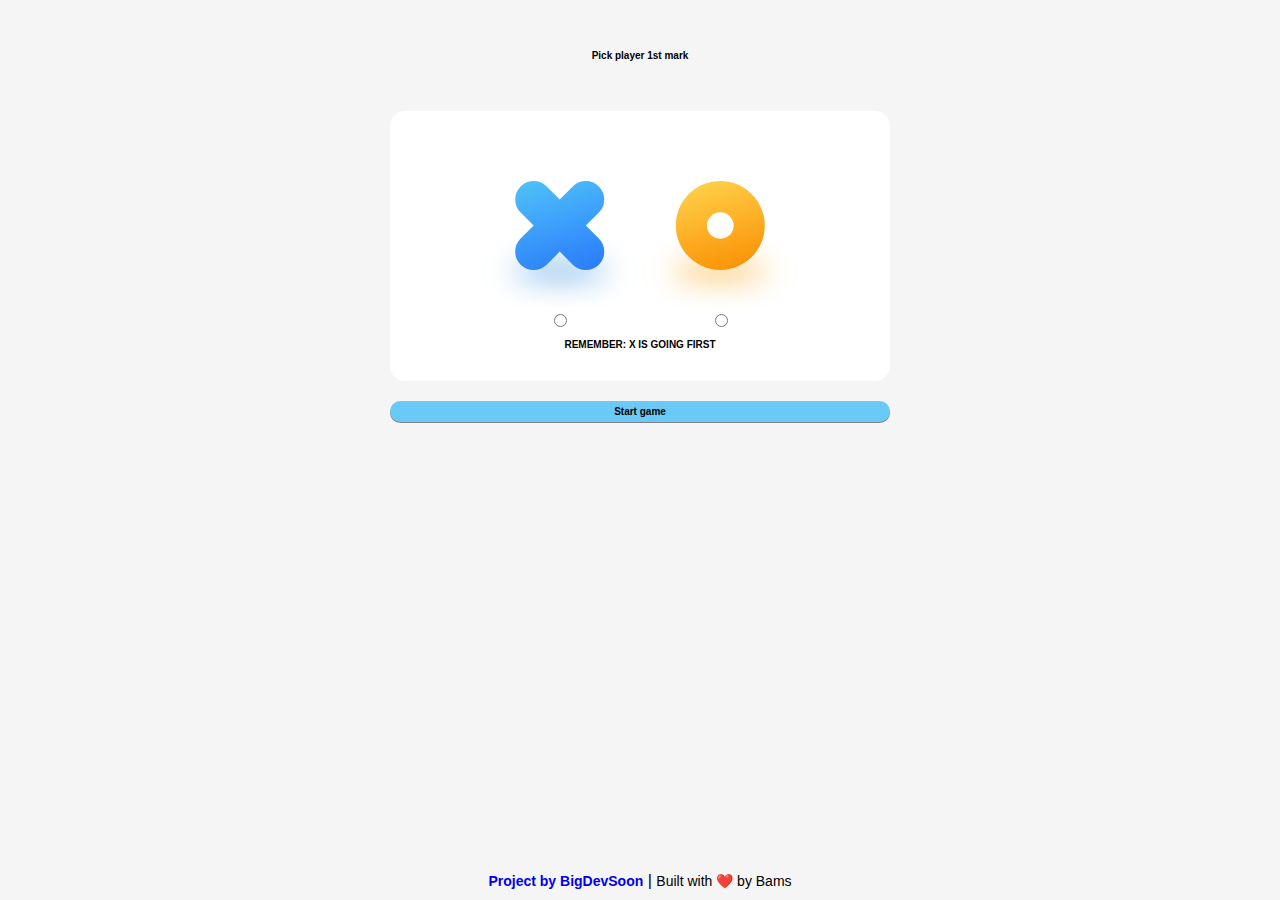
==== page2.html @ b8adf9e8 "second page included" ====
<!DOCTYPE html>
<html lang="en">
<head>
    <meta charset="UTF-8">
    <meta name="viewport" content="width=device-width, initial-scale=1.0">
    <title>Document</title>
</head>
<body>
    <!DOCTYPE html>
<html>
  <head>
    <bds />
    <link rel="stylesheet" href="page2.css" />
    <script src="index.js" defer></script>
    <title>BigDevSoon - Tic Tac Toe Project</title>
  </head>
  <body>
    <!-- Place below is for your own exciting code -->
    <h1>Pick player 1st mark</h1>
    <div class="main">
        <div class="obj1">
            <img src="./assets/icons/o.svg" alt="o"><br>
            <input type="radio" name="radio">
        </div>
        <div class="obj2">
            <img src="./assets/icons/x.svg" alt="x"><br>
            <input type="radio" name="radio">
        </div>

      <H2>REMEMBER: X IS GOING FIRST</H2>
   </div>
   <button class="btn-1">Start game</button>
    <!-- Change the [ME] part to your own name/GitHub link -->
    <div class="footer">
      <a href="https://bigdevsoon.me" target="_blank" rel="noopener noreferrer"
        >Project by BigDevSoon</a
      >
      |
      <span>Built with ❤️ by Bams</span>
    </div>
  </body>
</html>

</body>
</html>
---- page2.css ----
/* This is an example CSS file, feel free to remove/edit it anytime */

body {
    margin: 0;
    padding: 0;
    box-sizing: border-box;
    display: flex;
    justify-content: center;
    align-items: center;
    background-color: whitesmoke;
    font-family:'Franklin Gothic Medium', 'Arial Narrow', Arial, sans-serif;
  }
  
  .main{
   background-color: white;
   width: 500px;
   height: 200px;
   border-radius: 15px;
   margin-top: 50px;
   padding-top: 70px;
   text-align: center;
   animation-name: fadeIn;
   animation-duration: 3s;
   animation-iteration-count: 1;
  }
  
  .btn-1{
    width: 500px;
    font-size: 10px;
    font-weight: bold;
    margin-top: 20px;
    padding: 5px;
    border-radius: 25px;
    border: 0px;
    background-color:rgb(105, 202, 247);
    box-shadow: 0px 1px 0.1px grey;
    cursor: pointer;
  }

  h1 {
    font-size: 10px;
    text-align: center;
    margin: 50px 0;
  }
  
  h2 {
    font-size: 10px;
  }
  
  p {
    font-size: 15px;
  }

  .obj1{
    display: inline-block;
  }

  
  .obj2{
    display: inline-block;
  }
  
  
  .footer {
    position: absolute;
    bottom: 0;
    left: 0;
    right: 0;
    padding: 10px;
    text-align: center;
  }
  
  .footer a {
    font-size: 14px;
    font-weight: bold;
    text-decoration: none;
  }
  
  .footer span {
    font-size: 14px;
  }
  
  @keyframes fadeIn{
    from { 
      opacity: 0
    }
  
    to { 
      opacity: 1
    }
    
    
    
  }
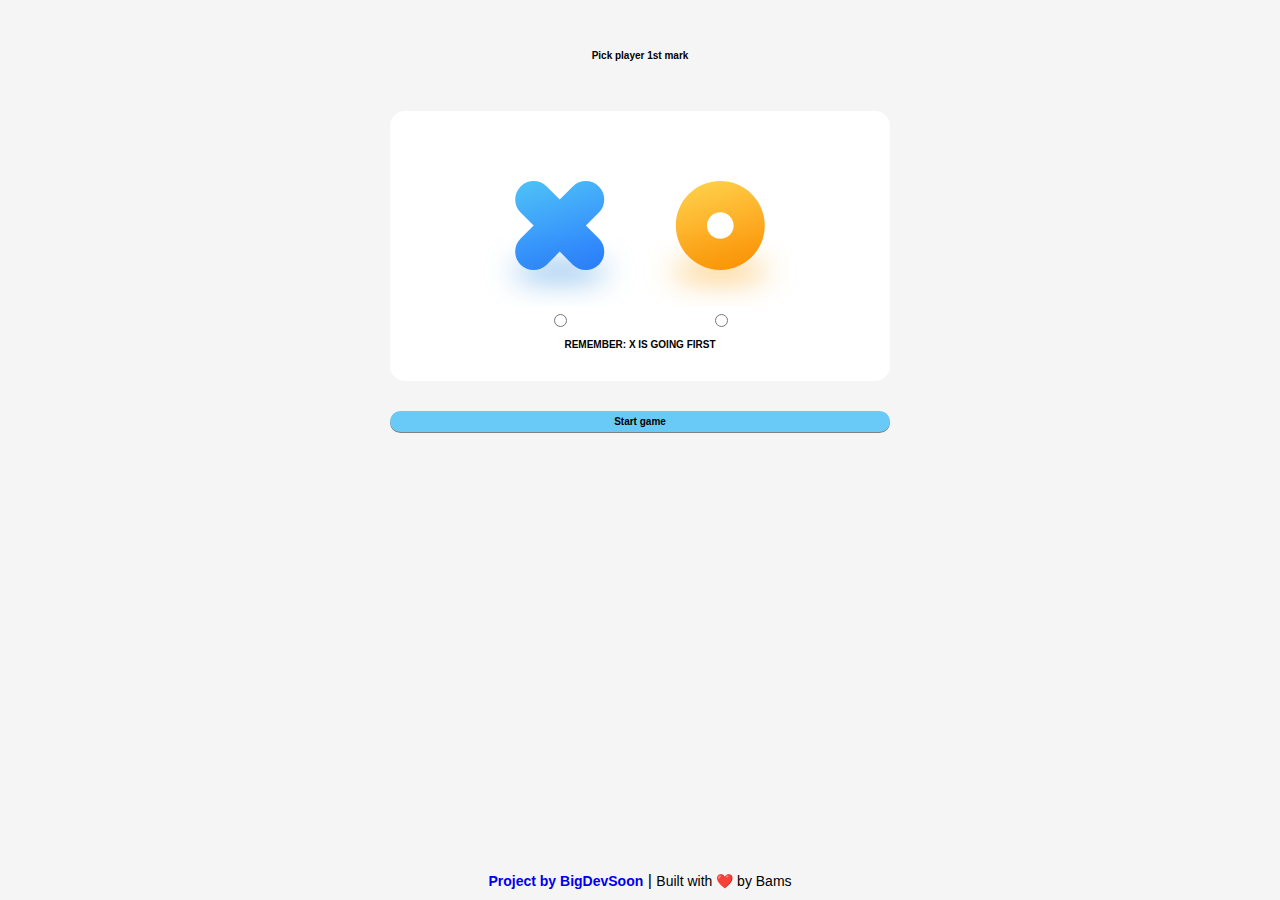
==== commit 4f8a9d19: "Add the submit button, readjust the orange & blue" ====
--- a/page2.html
+++ b/page2.html
@@ -1,14 +1,9 @@
 <!DOCTYPE html>
 <html lang="en">
-<head>
+  <head>
     <meta charset="UTF-8">
     <meta name="viewport" content="width=device-width, initial-scale=1.0">
-    <title>Document</title>
-</head>
-<body>
     <!DOCTYPE html>
-<html>
-  <head>
     <bds />
     <link rel="stylesheet" href="page2.css" />
     <script src="index.js" defer></script>
@@ -29,7 +24,7 @@
 
       <H2>REMEMBER: X IS GOING FIRST</H2>
    </div>
-   <button class="btn-1">Start game</button>
+   <a href="page3.html" class="btn-1">Start game</a>
     <!-- Change the [ME] part to your own name/GitHub link -->
     <div class="footer">
       <a href="https://bigdevsoon.me" target="_blank" rel="noopener noreferrer"
@@ -40,6 +35,3 @@
     </div>
   </body>
 </html>
-
-</body>
-</html>--- a/page2.css
+++ b/page2.css
@@ -25,22 +25,29 @@
   }
   
   .btn-1{
-    width: 500px;
     font-size: 10px;
     font-weight: bold;
-    margin-top: 20px;
-    padding: 5px;
     border-radius: 25px;
-    border: 0px;
     background-color:rgb(105, 202, 247);
     box-shadow: 0px 1px 0.1px grey;
     cursor: pointer;
+    animation-name: fadeIn;
+    animation-duration: 3s;
+    animation-iteration-count: 1;
+    text-decoration: none;
+    color: black;
+    padding: 5px 50px;
+    display: flex;
+    justify-content: center;
+    margin-top: 30px;
   }
 
   h1 {
     font-size: 10px;
+    margin: 50px 0;
+    display: flex;
     text-align: center;
-    margin: 50px 0;
+    justify-content: center;
   }
   
   h2 {
@@ -89,6 +96,39 @@
       opacity: 1
     }
     
-    
-    
-  }+  }
+
+  @media only screen and (max-width: 767px) {
+    .main {
+      width: 100%; /* Adjust the width as needed for smaller screens */
+      height: 400px;
+      margin-top: 20px;
+      padding-top: 30px;
+      text-align: center;
+    }
+  
+    .btn-1 {
+      width: 90%;
+      font-size: 14px;
+      margin-top: 15px;
+    }
+  
+    h1 {
+      font-size: 18px;
+
+    }
+  
+    h2 {
+      font-size: 12px;
+      margin-top: 50px;
+    }
+  
+    p {
+      font-size: 14px;
+    }
+
+    .obj2{
+      margin-top: 50px;
+    }
+  }
+  